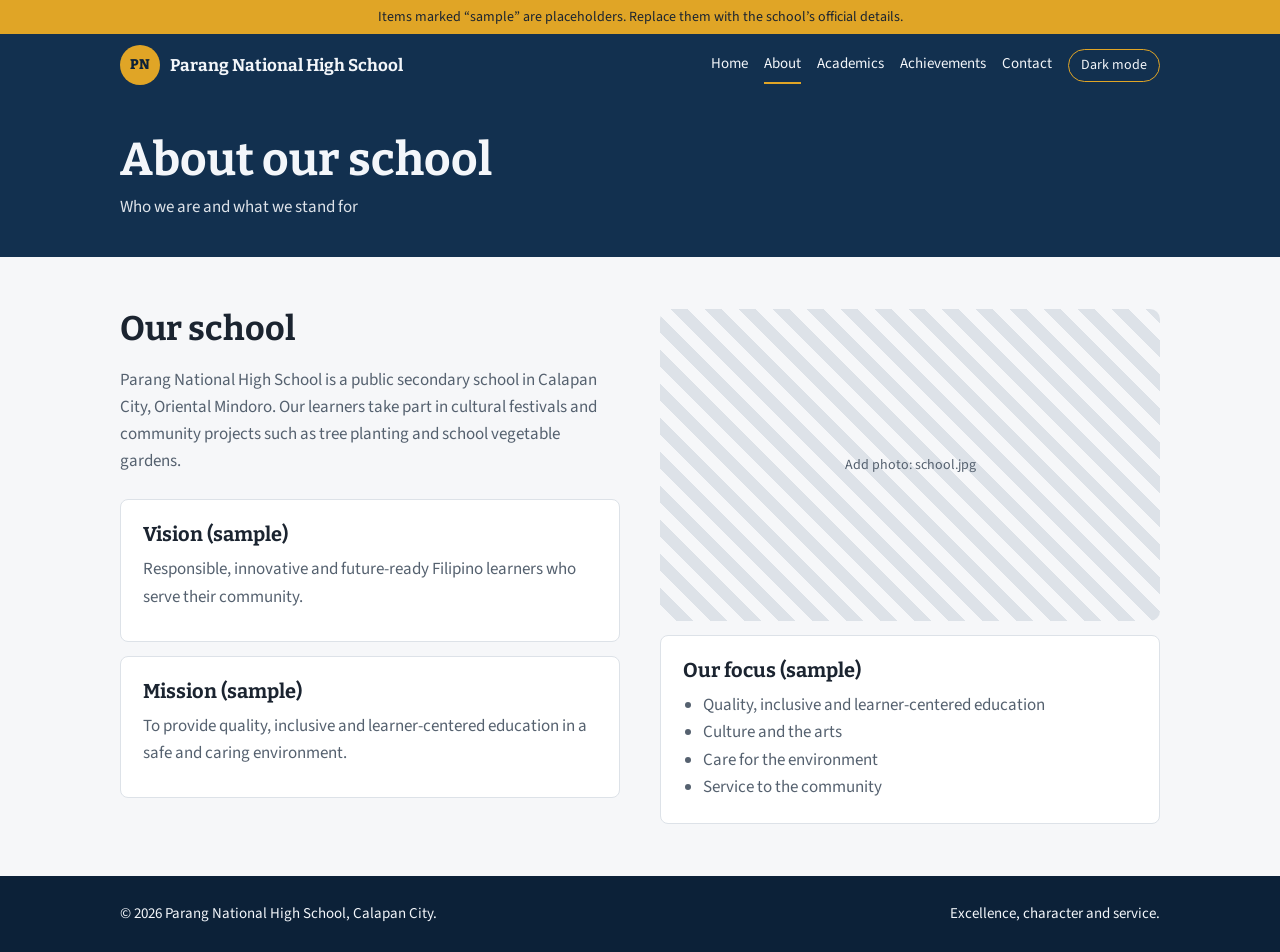
==== about.html @ fea036d8 "Add files via upload" ====
<!DOCTYPE html>
<html lang="en"><head><meta charset="utf-8"><meta name="viewport" content="width=device-width, initial-scale=1, viewport-fit=cover">
<title>About | Parang National High School</title>
<link rel="stylesheet" href="https://fonts.googleapis.com/css2?family=Bitter:wght@500;700;800&family=Source+Sans+3:wght@400;600&display=swap">
<link rel="stylesheet" href="style.css"><script src="script.js"></script></head><body>
<div class="note">Items marked “sample” are placeholders. Replace them with the school’s official details.</div>
<header><div class="wrap"><a class="brand" href="index.html"><img class="logo" src="logo.png" alt="Parang National High School logo" onerror="lg(this)">Parang National High School</a>
<nav aria-label="Main"><a href="index.html">Home</a><a href="about.html" aria-current="page">About</a><a href="academics.html">Academics</a><a href="achievements.html">Achievements</a><a href="contact.html">Contact</a><button id="theme" type="button" aria-label="Switch between light and dark mode">Dark mode</button></nav></div></header>
<main><div class="page-head"><div class="wrap"><h1>About our school</h1><p>Who we are and what we stand for</p></div></div><section><div class="wrap two"><div><h2>Our school</h2>
<p class="lead">Parang National High School is a public secondary school in Calapan City, Oriental Mindoro. Our learners take part in cultural festivals and community projects such as tree planting and school vegetable gardens.</p>
<div class="card" style="margin-bottom:14px"><h3>Vision (sample)</h3><p>Responsible, innovative and future-ready Filipino learners who serve their community.</p></div>
<div class="card"><h3>Mission (sample)</h3><p>To provide quality, inclusive and learner-centered education in a safe and caring environment.</p></div></div>
<div><div class="th" style="border-radius:10px;margin-bottom:14px"><img src="school.jpg" alt="Parang National High School campus" loading="lazy" onerror="ph(this)"></div>
<div class="card"><h3>Our focus (sample)</h3><ul><li>Quality, inclusive and learner-centered education</li><li>Culture and the arts</li><li>Care for the environment</li><li>Service to the community</li></ul></div></div></div></section></main>
<footer><div class="wrap"><span>© 2026 Parang National High School, Calapan City.</span><span>Excellence, character and service.</span></div></footer>
</body></html>
---- style.css ----
:root{--navy:#12304f;--navy2:#0c2138;--gold:#e0a526;--bg:#f6f7f9;--surface:#fff;--ink:#1b2430;--muted:#55616f;--line:#dde2e8;--acc:#12304f;--onnavy:#f3f6fa}
@media (prefers-color-scheme:dark){:root:not([data-theme="light"]){--navy:#0c2138;--navy2:#07131f;--gold:#e8b443;--bg:#0f1620;--surface:#17212e;--ink:#e8edf3;--muted:#9eabba;--line:#27364a;--acc:#e8b443;color-scheme:dark}}
:root[data-theme="dark"]{--navy:#0c2138;--navy2:#07131f;--gold:#e8b443;--bg:#0f1620;--surface:#17212e;--ink:#e8edf3;--muted:#9eabba;--line:#27364a;--acc:#e8b443;color-scheme:dark}
*{box-sizing:border-box}html{scroll-padding-top:70px;scroll-behavior:smooth}
body{margin:0;background:var(--bg);color:var(--ink);font:17px/1.6 "Source Sans 3",system-ui,sans-serif;padding-top:env(safe-area-inset-top,0px);padding-bottom:env(safe-area-inset-bottom,0px)}
h1,h2,h3{font-family:Bitter,Georgia,serif;line-height:1.2;margin:0 0 .5em}
h1{font-size:clamp(30px,5vw,46px)}h2{font-size:clamp(24px,4vw,34px)}
a{color:inherit}button{font:inherit;cursor:pointer}
:focus-visible{outline:3px solid var(--gold);outline-offset:2px}
.wrap{max-width:1080px;margin:0 auto;padding:0 20px}
.note{background:var(--gold);color:#1b2430;text-align:center;font-size:14px;padding:6px 12px}
header{position:sticky;top:0;z-index:5;background:var(--navy);color:var(--onnavy)}
header .wrap{display:flex;align-items:center;justify-content:space-between;gap:12px;min-height:62px;flex-wrap:wrap}
.brand{font-family:Bitter,serif;font-weight:700;text-decoration:none;display:flex;align-items:center;gap:10px}
.logo{width:40px;height:40px;border-radius:50%;background:var(--gold);color:#0c2138;display:grid;place-items:center;font-weight:800;font-size:14px}
img.logo{object-fit:contain;background:none;border-radius:6px}
nav{display:flex;gap:16px;flex-wrap:wrap;align-items:center;font-size:15px}
nav a{text-decoration:none;padding:6px 0;border-bottom:2px solid transparent}
nav a:hover,nav a[aria-current]{border-bottom-color:var(--gold)}
#theme{background:none;border:1px solid var(--gold);color:var(--onnavy);border-radius:20px;padding:4px 12px;font-size:14px}
.hero{background:var(--navy);color:var(--onnavy);padding:56px 0 76px}
.hero .wrap{display:grid;grid-template-columns:1.4fr 1fr;gap:40px;align-items:center}
.hero h1{font-size:clamp(34px,6vw,58px);font-weight:800}.hero p{max-width:52ch;opacity:.92}
.page-head{background:var(--navy);color:var(--onnavy);padding:36px 0}.page-head h1{margin:0}.page-head p{margin:6px 0 0;opacity:.9}
.btn{display:inline-block;padding:11px 22px;border-radius:6px;font-weight:600;text-decoration:none;border:2px solid var(--gold);background:none;color:inherit}
.btn.p{background:var(--gold);color:#1b2430}.btns{display:flex;gap:12px;flex-wrap:wrap;margin-top:22px}
.hero .btn:not(.p){color:var(--onnavy)}
.panel{background:var(--surface);color:var(--ink);border-radius:10px;padding:24px;border-top:6px solid var(--gold)}
.panel h2{font-size:22px}
.bar{height:12px;background:var(--line);border-radius:6px;overflow:hidden;margin:10px 0 14px}.bar i{display:block;height:100%;width:0;background:var(--gold);transition:width .3s}
.chk{display:flex;gap:10px;align-items:flex-start;padding:6px 0;cursor:pointer}
.chk input{width:20px;height:20px;margin-top:3px;accent-color:var(--navy)}.chk input:checked+span{text-decoration:line-through;color:var(--muted)}
section{padding:52px 0}.alt{background:var(--surface);border-block:1px solid var(--line)}
.lead{color:var(--muted);max-width:60ch;margin-bottom:24px}
.facts{display:flex;flex-wrap:wrap;background:var(--surface);border:1px solid var(--line);border-radius:10px;margin-top:-40px;position:relative;overflow:hidden}
.facts>*{flex:1 1 220px;padding:18px 22px;border-right:1px solid var(--line);text-decoration:none;color:inherit}
.facts a:hover{background:var(--bg)}.facts b{display:block;font:700 19px Bitter,serif;color:var(--acc)}.facts span{color:var(--muted);font-size:15px}
.two{display:grid;grid-template-columns:1fr 1fr;gap:40px}
.card{background:var(--surface);border:1px solid var(--line);border-radius:8px;padding:22px}.alt .card{background:var(--bg)}
.card h3{font-size:20px}.card p{margin:0 0 8px;color:var(--muted)}.card ul{margin:0;padding-left:20px;color:var(--muted)}
.grid{display:grid;grid-template-columns:repeat(auto-fit,minmax(260px,1fr));gap:18px}
.th{display:block;aspect-ratio:16/10;overflow:hidden;background:var(--bg)}.th img{width:100%;height:100%;object-fit:cover;display:block}
.ph{width:100%;height:100%;min-height:120px;display:grid;place-items:center;text-align:center;padding:12px;background:repeating-linear-gradient(45deg,var(--bg),var(--bg) 12px,var(--line) 12px,var(--line) 24px);color:var(--muted);font-size:14px}
.ncard{display:flex;flex-direction:column;background:var(--surface);border:1px solid var(--line);border-radius:10px;overflow:hidden;text-decoration:none;color:inherit}
.ncard:hover{border-color:var(--gold)}.ncard[hidden]{display:none}
.nb{display:grid;gap:6px;padding:16px}.nb strong{font:700 18px/1.25 Bitter,serif}.nb span{color:var(--muted)}.nb .more{color:var(--acc);font-weight:600}
.tabs{display:flex;gap:8px;flex-wrap:wrap;margin-bottom:18px}
.tab{background:var(--surface);color:var(--ink);border:1px solid var(--line);border-radius:20px;padding:7px 16px}
.tab[aria-pressed="true"]{background:var(--navy);color:var(--onnavy);border-color:var(--navy)}
.crumb{color:var(--muted);font-size:15px;margin:26px 0 10px}.meta{color:var(--muted)}
.gallery{display:grid;grid-template-columns:repeat(auto-fit,minmax(280px,1fr));gap:14px;margin:18px 0}.gallery .th{border-radius:10px}
.story{max-width:820px;margin:0 auto;padding-bottom:50px}
details{background:var(--bg);border:1px solid var(--line);border-radius:8px;margin-bottom:10px;padding:12px 16px}
summary{font-weight:600;cursor:pointer}details p{margin:8px 0 0;color:var(--muted)}
form{display:grid;gap:12px}label{font-weight:600;font-size:15px}
input[type=text],input[type=email],textarea{width:100%;padding:10px 12px;border:1px solid var(--line);border-radius:6px;background:var(--surface);color:var(--ink);font:inherit}
dl{margin:0}dt{font-weight:600;margin-top:12px}dd{margin:0;color:var(--muted)}#msg{color:var(--acc);font-weight:600;min-height:1.5em}
footer{background:var(--navy2);color:var(--onnavy);padding:26px 0;font-size:15px}footer .wrap{display:flex;justify-content:space-between;gap:12px;flex-wrap:wrap}
@media (max-width:760px){.hero .wrap,.two{grid-template-columns:1fr}.hero{padding:40px 0 60px}}
@media (prefers-reduced-motion:reduce){html{scroll-behavior:auto}.bar i{transition:none}}
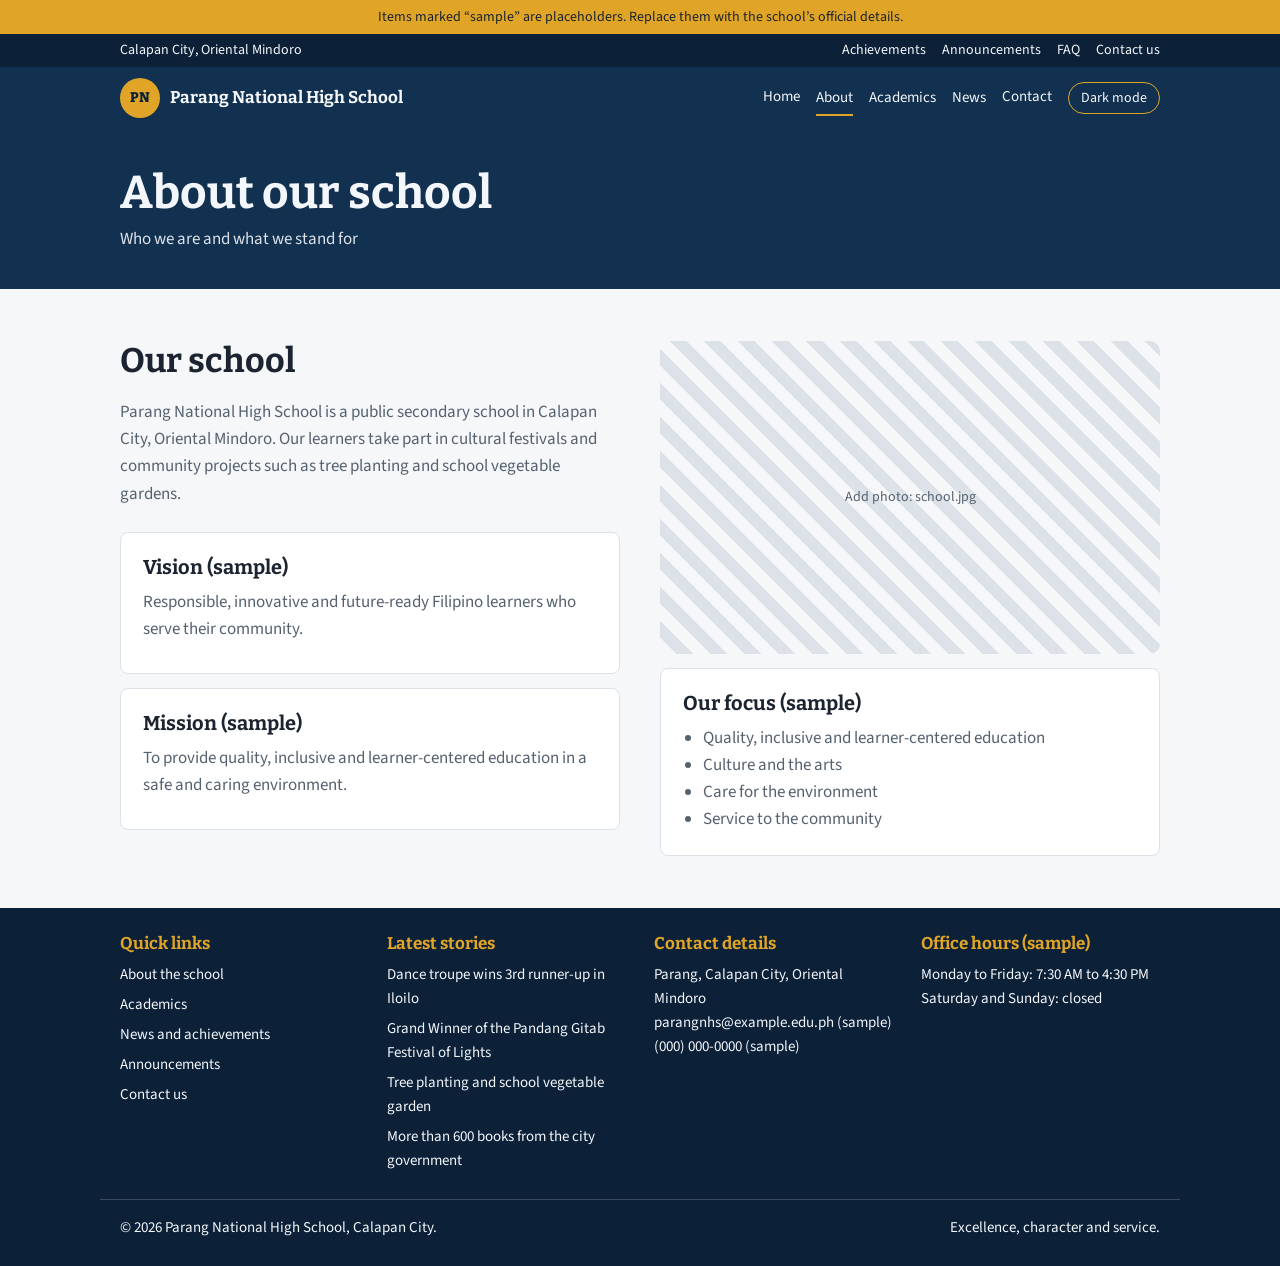
==== commit 4a372c38: "Add files via upload" ====
--- a/about.html
+++ b/about.html
@@ -4,13 +4,22 @@
 <link rel="stylesheet" href="https://fonts.googleapis.com/css2?family=Bitter:wght@500;700;800&family=Source+Sans+3:wght@400;600&display=swap">
 <link rel="stylesheet" href="style.css"><script src="script.js"></script></head><body>
 <div class="note">Items marked “sample” are placeholders. Replace them with the school’s official details.</div>
+<div class="topbar"><div class="wrap"><span>Calapan City, Oriental Mindoro</span><span><a href="achievements.html">Achievements</a><a href="announcements.html">Announcements</a><a href="contact.html#faq">FAQ</a><a href="contact.html">Contact us</a></span></div></div>
 <header><div class="wrap"><a class="brand" href="index.html"><img class="logo" src="logo.png" alt="Parang National High School logo" onerror="lg(this)">Parang National High School</a>
-<nav aria-label="Main"><a href="index.html">Home</a><a href="about.html" aria-current="page">About</a><a href="academics.html">Academics</a><a href="achievements.html">Achievements</a><a href="contact.html">Contact</a><button id="theme" type="button" aria-label="Switch between light and dark mode">Dark mode</button></nav></div></header>
+<nav aria-label="Main"><a href="index.html">Home</a>
+<div class="dd"><a href="about.html" aria-current="page">About</a><div class="menu"><a href="about.html">Our school</a><a href="about.html#vision">Vision and mission</a></div></div>
+<div class="dd"><a href="academics.html">Academics</a><div class="menu"><a href="academics.html#jhs">Junior High School</a><a href="academics.html#shs">Senior High School</a><a href="academics.html#arts">Arts and culture</a></div></div>
+<div class="dd"><a href="achievements.html">News</a><div class="menu"><a href="achievements.html">Achievements and news</a><a href="announcements.html">Announcements</a></div></div>
+<a href="contact.html">Contact</a><button id="theme" type="button" aria-label="Switch between light and dark mode">Dark mode</button></nav></div></header>
 <main><div class="page-head"><div class="wrap"><h1>About our school</h1><p>Who we are and what we stand for</p></div></div><section><div class="wrap two"><div><h2>Our school</h2>
 <p class="lead">Parang National High School is a public secondary school in Calapan City, Oriental Mindoro. Our learners take part in cultural festivals and community projects such as tree planting and school vegetable gardens.</p>
-<div class="card" style="margin-bottom:14px"><h3>Vision (sample)</h3><p>Responsible, innovative and future-ready Filipino learners who serve their community.</p></div>
+<div class="card" id="vision" style="margin-bottom:14px"><h3>Vision (sample)</h3><p>Responsible, innovative and future-ready Filipino learners who serve their community.</p></div>
 <div class="card"><h3>Mission (sample)</h3><p>To provide quality, inclusive and learner-centered education in a safe and caring environment.</p></div></div>
 <div><div class="th" style="border-radius:10px;margin-bottom:14px"><img src="school.jpg" alt="Parang National High School campus" loading="lazy" onerror="ph(this)"></div>
 <div class="card"><h3>Our focus (sample)</h3><ul><li>Quality, inclusive and learner-centered education</li><li>Culture and the arts</li><li>Care for the environment</li><li>Service to the community</li></ul></div></div></div></section></main>
-<footer><div class="wrap"><span>© 2026 Parang National High School, Calapan City.</span><span>Excellence, character and service.</span></div></footer>
+<footer><div class="wrap fcols"><div><h3>Quick links</h3><ul><li><a href="about.html">About the school</a></li><li><a href="academics.html">Academics</a></li><li><a href="achievements.html">News and achievements</a></li><li><a href="announcements.html">Announcements</a></li><li><a href="contact.html">Contact us</a></li></ul></div>
+<div><h3>Latest stories</h3><ul><li><a href="dinagyang-2026.html">Dance troupe wins 3rd runner-up in Iloilo</a></li><li><a href="pandang-gitab-2024.html">Grand Winner of the Pandang Gitab Festival of Lights</a></li><li><a href="tree-planting-2023.html">Tree planting and school vegetable garden</a></li><li><a href="books-2022.html">More than 600 books from the city government</a></li></ul></div>
+<div><h3>Contact details</h3><p>Parang, Calapan City, Oriental Mindoro<br>parangnhs@example.edu.ph (sample)<br>(000) 000-0000 (sample)</p></div>
+<div><h3>Office hours (sample)</h3><p>Monday to Friday: 7:30 AM to 4:30 PM<br>Saturday and Sunday: closed</p></div></div>
+<div class="wrap copy"><span>© 2026 Parang National High School, Calapan City.</span><span>Excellence, character and service.</span></div></footer>
 </body></html>
--- a/style.css
+++ b/style.css
@@ -58,3 +58,19 @@
 footer{background:var(--navy2);color:var(--onnavy);padding:26px 0;font-size:15px}footer .wrap{display:flex;justify-content:space-between;gap:12px;flex-wrap:wrap}
 @media (max-width:760px){.hero .wrap,.two{grid-template-columns:1fr}.hero{padding:40px 0 60px}}
 @media (prefers-reduced-motion:reduce){html{scroll-behavior:auto}.bar i{transition:none}}
+.topbar{background:var(--navy2);color:var(--onnavy);font-size:14px}
+.topbar .wrap{display:flex;justify-content:space-between;gap:12px;flex-wrap:wrap;padding-top:5px;padding-bottom:5px}
+.topbar a{text-decoration:none;margin-left:16px}.topbar a:hover{text-decoration:underline;text-decoration-color:var(--gold)}
+.dd{position:relative}
+.menu{display:none;position:absolute;top:100%;left:0;min-width:220px;background:var(--surface);color:var(--ink);border:1px solid var(--line);border-top:3px solid var(--gold);border-radius:0 0 8px 8px;z-index:9;padding:6px 0}
+.dd:hover .menu,.dd:focus-within .menu{display:block}
+nav .menu a{display:block;padding:9px 16px;border:none}nav .menu a:hover{background:var(--bg)}
+.newsgrid{display:grid;grid-template-columns:2fr 1fr;gap:36px}
+.grid2{display:grid;grid-template-columns:repeat(auto-fit,minmax(220px,1fr));gap:16px}
+.ann{display:block;padding:12px 0;border-bottom:1px solid var(--line);text-decoration:none;color:inherit}
+.ann:hover b{text-decoration:underline;text-decoration-color:var(--gold)}.ann b{display:block}.ann span{color:var(--muted);font-size:15px}
+footer .fcols{display:grid;grid-template-columns:repeat(auto-fit,minmax(200px,1fr));gap:28px;align-items:start;padding-bottom:20px}
+footer h3{font-size:17px;color:var(--gold)}footer ul{list-style:none;margin:0;padding:0}footer li{margin-bottom:6px}footer p{margin:0}
+footer a{text-decoration:none}footer a:hover{text-decoration:underline}
+footer .copy{border-top:1px solid rgba(255,255,255,.18);padding-top:16px}
+@media (max-width:760px){.newsgrid{grid-template-columns:1fr}.menu{display:none!important}.topbar .wrap{justify-content:center}.topbar a{margin:0 8px}}
